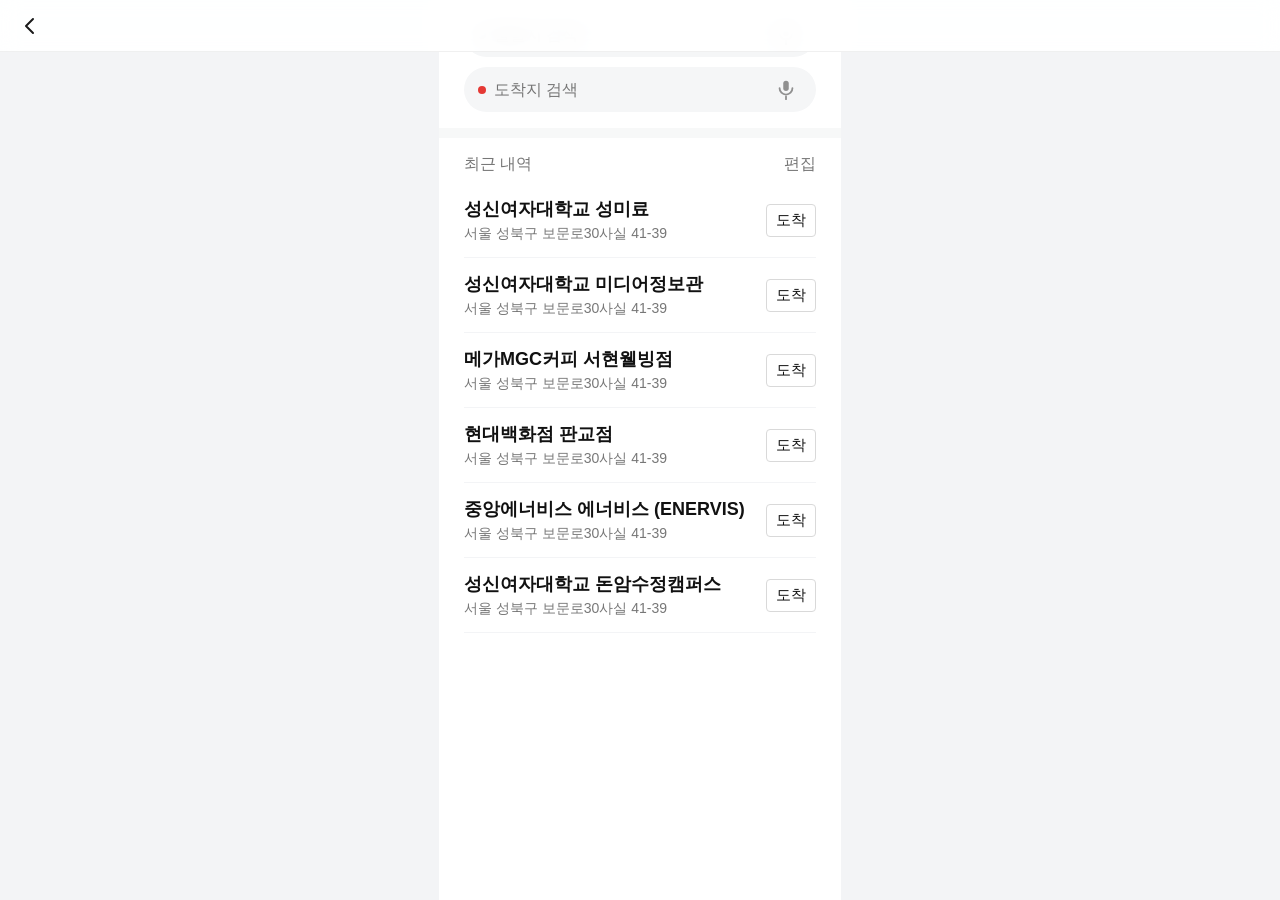
==== pages/voice.html @ c4eb9c72 "first commit" ====
<!DOCTYPE html>
<html lang="ko">
<head>
  <meta charset="UTF-8">
  <meta name="viewport" content="width=device-width, initial-scale=1.0, maximum-scale=1.0, user-scalable=no">
  <title>음성 검색</title>
  <link rel="stylesheet" href="../style.css">
  <link rel="stylesheet" href="voice.css">
</head>
<body>

  <!-- 메인 검색 화면 -->
  <div id="screen-main" class="screen">

    <!-- 상단 뒤로가기 -->
    <header class="top-bar">
      <button class="btn-back" aria-label="뒤로 가기">
        <svg width="24" height="24" viewBox="0 0 24 24" fill="none">
          <path d="M15 19l-7-7 7-7" stroke="#1A1A1A" stroke-width="2"
                stroke-linecap="round" stroke-linejoin="round"/>
        </svg>
      </button>
    </header>

    <!-- 검색창 영역 -->
    <div class="search-area">

      <!-- 출발지 검색창 -->
      <div class="search-row" id="row-start">
        <span class="search-dot dot-gray" aria-hidden="true"></span>
        <input
          type="text"
          id="input-start"
          class="search-input"
          placeholder="출발지 검색"
          aria-label="출발지 검색"
          readonly
        />
        <button class="btn-mic" id="mic-start" aria-label="출발지 음성 검색">
          <svg width="22" height="22" viewBox="0 0 24 24" fill="none">
            <rect x="9" y="2" width="6" height="11" rx="3" fill="#909090"/>
            <path d="M5 10a7 7 0 0 0 14 0" stroke="#909090" stroke-width="2" stroke-linecap="round"/>
            <line x1="12" y1="19" x2="12" y2="22" stroke="#909090" stroke-width="2" stroke-linecap="round"/>
          </svg>
        </button>
      </div>

      <!-- 도착지 검색창 -->
      <div class="search-row" id="row-arrive">
        <span class="search-dot dot-red" aria-hidden="true"></span>
        <input
          type="text"
          id="input-arrive"
          class="search-input"
          placeholder="도착지 검색"
          aria-label="도착지 검색"
          readonly
        />
        <button class="btn-mic" id="mic-arrive" aria-label="도착지 음성 검색">
          <svg width="22" height="22" viewBox="0 0 24 24" fill="none">
            <rect x="9" y="2" width="6" height="11" rx="3" fill="#909090"/>
            <path d="M5 10a7 7 0 0 0 14 0" stroke="#909090" stroke-width="2" stroke-linecap="round"/>
            <line x1="12" y1="19" x2="12" y2="22" stroke="#909090" stroke-width="2" stroke-linecap="round"/>
          </svg>
        </button>
      </div>
    </div>

    <!-- 구분선 + 최근 내역 -->
    <div class="divider"></div>
    <div class="recent-header">
      <span class="recent-title">최근 내역</span>
      <button class="recent-edit" aria-label="최근 내역 편집">편집</button>
    </div>

    <!-- 최근 내역 목록 -->
    <ul class="recent-list" role="list" aria-label="최근 검색 내역">
      <li class="recent-item" role="listitem">
        <div class="recent-info">
          <span class="recent-name">성신여자대학교 성미료</span>
          <span class="recent-addr">서울 성북구 보문로30사실 41-39</span>
        </div>
        <button class="btn-arrive" aria-label="성신여자대학교 성미료 도착지로 설정">도착</button>
      </li>
      <li class="recent-item" role="listitem">
        <div class="recent-info">
          <span class="recent-name">성신여자대학교 미디어정보관</span>
          <span class="recent-addr">서울 성북구 보문로30사실 41-39</span>
        </div>
        <button class="btn-arrive" aria-label="성신여자대학교 미디어정보관 도착지로 설정">도착</button>
      </li>
      <li class="recent-item" role="listitem">
        <div class="recent-info">
          <span class="recent-name">메가MGC커피 서현웰빙점</span>
          <span class="recent-addr">서울 성북구 보문로30사실 41-39</span>
        </div>
        <button class="btn-arrive" aria-label="메가MGC커피 서현웰빙점 도착지로 설정">도착</button>
      </li>
      <li class="recent-item" role="listitem">
        <div class="recent-info">
          <span class="recent-name">현대백화점 판교점</span>
          <span class="recent-addr">서울 성북구 보문로30사실 41-39</span>
        </div>
        <button class="btn-arrive" aria-label="현대백화점 판교점 도착지로 설정">도착</button>
      </li>
      <li class="recent-item" role="listitem">
        <div class="recent-info">
          <span class="recent-name">중앙에너비스 에너비스 (ENERVIS)</span>
          <span class="recent-addr">서울 성북구 보문로30사실 41-39</span>
        </div>
        <button class="btn-arrive" aria-label="중앙에너비스 도착지로 설정">도착</button>
      </li>
      <li class="recent-item" role="listitem">
        <div class="recent-info">
          <span class="recent-name">성신여자대학교 돈암수정캠퍼스</span>
          <span class="recent-addr">서울 성북구 보문로30사실 41-39</span>
        </div>
        <button class="btn-arrive" aria-label="성신여자대학교 돈암수정캠퍼스 도착지로 설정">도착</button>
      </li>
    </ul>
  </div>

  <!-- 음성인식 모달 (OFF 상태 — 듣기 전) -->
  <div id="modal-voice" class="voice-modal hidden" role="dialog"
       aria-modal="true" aria-label="음성 검색">

    <!-- 배경 딤 -->
    <div class="modal-dim" id="modal-dim"></div>

    <!-- 모달 시트 -->
    <div class="modal-sheet">

      <!-- 안내 메시지 -->
      <p id="modal-message" class="modal-message" aria-live="polite">
        (출발/도착) 장소명을 말해보세요.
      </p>

      <!-- 음성 인식 결과 텍스트 (듣는 중일 때만 표시) -->
      <p id="modal-result" class="modal-result hidden" aria-live="polite" aria-atomic="true">
        ...
      </p>

      <!-- 마이크 버튼 -->
      <button id="btn-speak" class="speak-btn speak-btn--off"
              aria-label="음성 인식 시작">
        <svg class="mic-icon" width="80" height="80" viewBox="0 0 80 80" fill="none">
          <rect x="30" y="8" width="20" height="36" rx="10" fill="currentColor"/>
          <path d="M16 34c0 13.255 10.745 24 24 24s24-10.745 24-24"
                stroke="currentColor" stroke-width="6" stroke-linecap="round"/>
          <line x1="40" y1="60" x2="40" y2="72"
                stroke="currentColor" stroke-width="6" stroke-linecap="round"/>
        </svg>
      </button>

      <!-- 버튼 행 -->
      <div class="modal-actions">
        <button id="btn-respeak" class="btn-respeak" aria-label="다시 말하기">
          다시 말하기
        </button>
        <button id="btn-confirm" class="btn-confirm" aria-label="검색 결과 확정하기">
          확정하기
        </button>
      </div>

    </div>
  </div>

  <!-- 스크린리더 전용 상태 알림 -->
  <div class="sr-only" id="sr-status" role="status" aria-live="assertive"></div>

  <script src="voice.js"></script>
</body>
</html>
---- style.css ----
/* =========================================
   style.css — 공통 스타일
   (모든 페이지에서 공통으로 사용)
   ========================================= */

/* Reset & Variables */
*, *::before, *::after {
  margin: 0; padding: 0; box-sizing: border-box;
}
:root {
  --kakao-yellow: #FEE500;
  --kakao-dark:   #1A1A1A;
  --blue:         #3B82F6;
  --white:        #FFFFFF;
  --g50:          #F9FAFB;
  --g100:         #F3F4F6;
  --g200:         #E5E7EB;
  --g400:         #9CA3AF;
  --g600:         #4B5563;
  --g700:         #374151;
  --g900:         #111827;
}
html, body {
  width: 100%; height: 100%; overflow: hidden;
  font-family: -apple-system, BlinkMacSystemFont, 'Apple SD Gothic Neo',
    'Malgun Gothic', 'Noto Sans KR', sans-serif;
  -webkit-font-smoothing: antialiased;
  background: var(--g100);
  color: var(--g900);
}
.hidden { display: none !important; }

/* Screen-reader only */
.sr-only {
  position: absolute;
  width: 1px; height: 1px;
  padding: 0; margin: -1px;
  overflow: hidden;
  clip: rect(0, 0, 0, 0);
  white-space: nowrap;
  border: 0;
}

/* Splash */
.splash {
  position: fixed; inset: 0; z-index: 9999;
  display: flex; align-items: center; justify-content: center;
  background: var(--white);
  transition: opacity .4s, visibility .4s;
}
.splash.fade-out { opacity: 0; visibility: hidden; }
.splash-inner { text-align: center; }
.splash-spinner {
  width: 44px; height: 44px; margin: 0 auto 18px;
  border: 4px solid var(--g200);
  border-top-color: var(--blue);
  border-radius: 50%;
  animation: spin .9s linear infinite;
}
@keyframes spin { to { transform: rotate(360deg); } }
.splash-text { font-size: 17px; font-weight: 700; color: var(--g900); margin-bottom: 4px; }
.splash-sub  { font-size: 13px; color: var(--g400); }

/* Top bar */
.top-bar {
  position: absolute; top: 0; left: 0; right: 0; z-index: 100;
  height: 52px;
  display: flex; align-items: center; padding: 0 10px;
  background: rgba(255,255,255,.92);
  backdrop-filter: blur(10px);
  -webkit-backdrop-filter: blur(10px);
  border-bottom: 1px solid rgba(0,0,0,.06);
}
.btn-back {
  width: 40px; height: 40px;
  display: flex; align-items: center; justify-content: center;
  border: none; background: none; cursor: pointer; border-radius: 8px;
}
.btn-back:active { background: var(--g100); }
.top-bar-title {
  flex: 1; text-align: center;
  font-size: 15px; font-weight: 700; color: var(--g900);
}
.top-bar-spacer { width: 40px; }

/* 공통 접근성 */
button:focus-visible { outline: 3px solid var(--blue); outline-offset: 2px; }
@media (prefers-reduced-motion: reduce) {
  .splash-spinner { animation: none; }
}
---- pages/voice.css ----
/* =========================================
   voice.css — 음성 검색 화면 전용 스타일
   ========================================= */

/* 화면 전체 */
.screen {
  width: 100%;
  max-width: 402px;
  min-height: 100vh;
  margin: 0 auto;
  background: #fff;
  display: flex;
  flex-direction: column;
  overflow-y: auto;
}

/* 검색창 영역 */
.search-area {
  padding: 12px 25px;
  display: flex;
  flex-direction: column;
  gap: 10px;
}
.search-row {
  display: flex;
  align-items: center;
  background: #F5F6F7;
  border-radius: 26px;
  padding: 0 14px;
  height: 45px;
  gap: 8px;
}
.search-dot {
  width: 8px; height: 8px;
  border-radius: 50%;
  flex-shrink: 0;
}
.dot-gray { background: #909090; }
.dot-red  { background: #E53935; }

.search-input {
  flex: 1;
  border: none;
  background: transparent;
  font-size: 16px;
  color: #909090;
  font-family: inherit;
  outline: none;
  cursor: pointer;
}
.search-input:focus { color: #111827; }

.btn-mic {
  width: 32px; height: 32px;
  border: none; background: none;
  display: flex; align-items: center; justify-content: center;
  cursor: pointer; border-radius: 50%;
  flex-shrink: 0;
}
.btn-mic:active { background: #E5E7EB; }
.btn-mic:focus-visible { outline: 3px solid #3B82F6; outline-offset: 2px; }

/* 구분선 */
.divider {
  height: 10px;
  background: #F7F8F8;
  margin: 4px 0;
}

/* 최근 내역 헤더 */
.recent-header {
  display: flex;
  justify-content: space-between;
  align-items: center;
  padding: 12px 25px 8px;
}
.recent-title {
  font-size: 16px;
  color: #777;
}
.recent-edit {
  font-size: 16px;
  color: #777;
  border: none;
  background: none;
  cursor: pointer;
}
.recent-edit:focus-visible { outline: 3px solid #3B82F6; }

/* 최근 내역 목록 */
.recent-list {
  list-style: none;
  padding: 0 25px;
  display: flex;
  flex-direction: column;
  gap: 0;
}
.recent-item {
  display: flex;
  align-items: center;
  justify-content: space-between;
  padding: 14px 0;
  border-bottom: 1px solid #F3F4F6;
}
.recent-info {
  display: flex;
  flex-direction: column;
  gap: 4px;
  flex: 1;
  min-width: 0;
}
.recent-name {
  font-size: 18px;
  font-weight: 600;
  color: #111;
  white-space: nowrap;
  overflow: hidden;
  text-overflow: ellipsis;
}
.recent-addr {
  font-size: 14px;
  color: #777;
  white-space: nowrap;
  overflow: hidden;
  text-overflow: ellipsis;
}
.btn-arrive {
  flex-shrink: 0;
  width: 50px; height: 33px;
  border: 1px solid #D9D9D9;
  border-radius: 4px;
  background: #fff;
  font-size: 15px;
  color: #111;
  cursor: pointer;
  margin-left: 12px;
}
.btn-arrive:active { background: #F3F4F6; }
.btn-arrive:focus-visible { outline: 3px solid #3B82F6; }

/* =========================================
   음성 모달
   ========================================= */
.voice-modal {
  position: fixed;
  inset: 0;
  z-index: 200;
  display: flex;
  flex-direction: column;
  justify-content: flex-end;
}
.voice-modal.hidden { display: none; }

/* 배경 딤 */
.modal-dim {
  position: absolute;
  inset: 0;
  background: rgba(0,0,0,.35);
}

/* 모달 시트 */
.modal-sheet {
  position: relative;
  background: #fff;
  border-radius: 25px 25px 0 0;
  box-shadow: 0 -10px 18px rgba(0,0,0,.06);
  padding: 36px 25px 48px;
  display: flex;
  flex-direction: column;
  align-items: center;
  gap: 20px;
  min-height: 360px;
}

/* 안내 메시지 */
.modal-message {
  font-size: 20px;
  font-weight: 700;
  color: #111;
  text-align: center;
  line-height: 1.5;
}

/* 음성 인식 결과 */
.modal-result {
  font-size: 20px;
  font-weight: 700;
  color: #056AEC;
  text-align: center;
  min-height: 30px;
}
.modal-result.hidden { display: none; }

/* 마이크 버튼 — OFF 상태 */
.speak-btn {
  width: 190px; height: 190px;
  border-radius: 50%;
  border: none;
  display: flex; align-items: center; justify-content: center;
  cursor: pointer;
  transition: transform .15s, box-shadow .15s;
}
.speak-btn--off {
  background: #F0F0F0;
  color: #909090;
  box-shadow: 0 0 0 2px #D0D0D0;
}
.speak-btn--on {
  background: #056AEC;
  color: #fff;
  box-shadow: 0 0 0 20px rgba(5,106,236,.15),
              0 0 0 36px rgba(5,106,236,.07);
  animation: pulse 1.4s ease-in-out infinite;
}
@keyframes pulse {
  0%, 100% { box-shadow: 0 0 0 20px rgba(5,106,236,.15), 0 0 0 36px rgba(5,106,236,.07); }
  50%       { box-shadow: 0 0 0 28px rgba(5,106,236,.18), 0 0 0 48px rgba(5,106,236,.09); }
}
.speak-btn:active { transform: scale(.96); }
.speak-btn:focus-visible { outline: 3px solid #3B82F6; outline-offset: 4px; }

.mic-icon { pointer-events: none; }

/* 버튼 행 */
.modal-actions {
  display: flex;
  gap: 8px;
  width: 100%;
}
.btn-respeak, .btn-confirm {
  flex: 1; height: 52px;
  border-radius: 4px;
  font-size: 17px;
  font-weight: 700;
  cursor: pointer;
  transition: opacity .15s;
}
.btn-respeak {
  background: #056AEC;
  color: #fff;
  border: none;
}
.btn-confirm {
  background: #fff;
  color: #056AEC;
  border: 1px solid #534F4F;
}
.btn-respeak:active, .btn-confirm:active { opacity: .8; }
.btn-respeak:focus-visible,
.btn-confirm:focus-visible { outline: 3px solid #3B82F6; outline-offset: 2px; }

/* sr-only, btn-back 등 공통 스타일은 ../style.css 참고 */
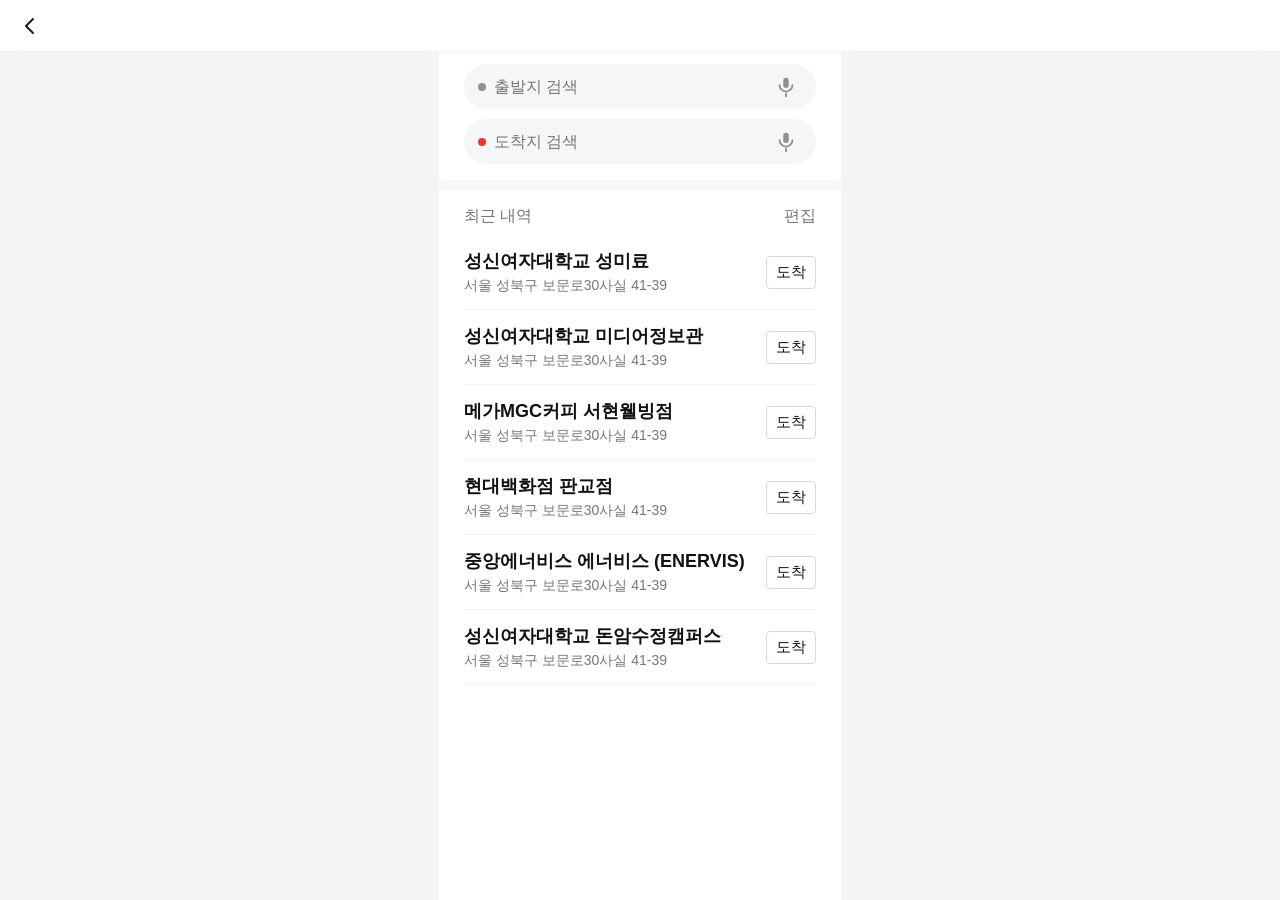
==== commit 17b19ae7: "feat: 출발지까지 경로 안내 페이지 Co-Authored-By: Claude Sonnet 4.6 <noreply@anthropic.com>" ====
--- a/pages/voice.html
+++ b/pages/voice.html
@@ -168,6 +168,6 @@
   <!-- 스크린리더 전용 상태 알림 -->
   <div class="sr-only" id="sr-status" role="status" aria-live="assertive"></div>
 
-  <script src="voice.js"></script>
+  <script src="../js/voice.js"></script>
 </body>
 </html>
--- a/pages/voice.css
+++ b/pages/voice.css
@@ -12,6 +12,7 @@
   display: flex;
   flex-direction: column;
   overflow-y: auto;
+  padding-top: 52px;
 }
 
 /* 검색창 영역 */
@@ -147,7 +148,7 @@
   z-index: 200;
   display: flex;
   flex-direction: column;
-  justify-content: flex-end;
+  justify-content: flex-start;
 }
 .voice-modal.hidden { display: none; }
 
@@ -155,21 +156,22 @@
 .modal-dim {
   position: absolute;
   inset: 0;
-  background: rgba(0,0,0,.35);
+  background: rgba(0,0,0,.45);
 }
 
 /* 모달 시트 */
 .modal-sheet {
   position: relative;
   background: #fff;
-  border-radius: 25px 25px 0 0;
-  box-shadow: 0 -10px 18px rgba(0,0,0,.06);
-  padding: 36px 25px 48px;
-  display: flex;
-  flex-direction: column;
-  align-items: center;
-  gap: 20px;
-  min-height: 360px;
+  border-radius: 0 0 25px 25px;
+  box-shadow: 0 10px 18px rgba(0,0,0,.06);
+  padding: 36px 25px 40px;
+  display: flex;
+  flex-direction: column;
+  align-items: center;
+  gap: 16px;
+  height: 509px;
+  justify-content: center;
 }
 
 /* 안내 메시지 */
